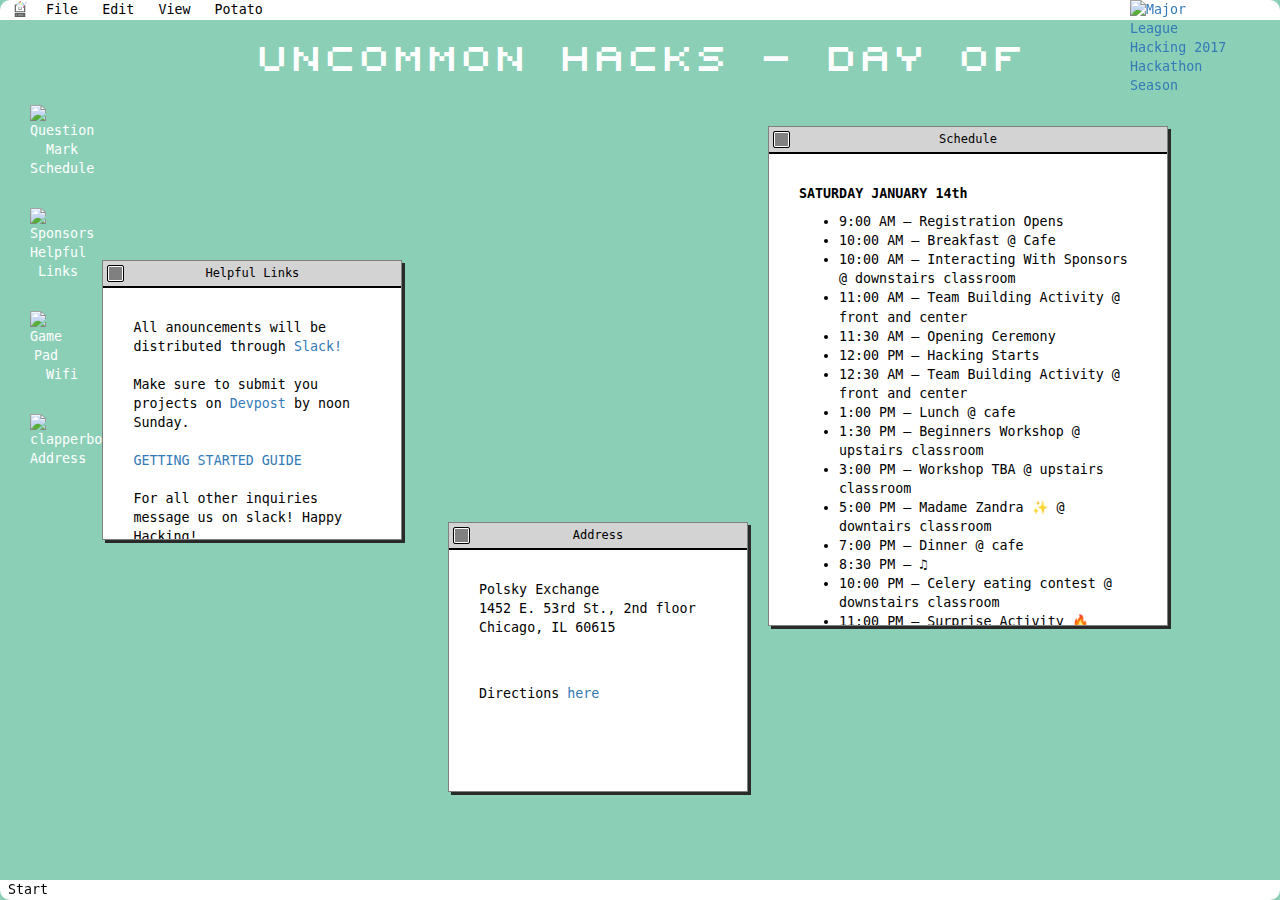
==== dayof.html @ e3c8b9fa "added locations" ====
<!DOCTYPE html>
<html>
<head lang="en">
  <title>&#220;n&#231;&#246;mm&#246;n Ha&#162;ks</title>
  <meta charset="UTF-8">
  <meta name="viewport" content="width=device-width, initial-scale=1, maximum-scale=1, user-scalable=no">
  <!--TODO: favicon-->
  <link rel="icon" type="image/png" href="img/icon32.png">

  <!--fonts-->
  <!--<link href="https://fonts.googleapis.com/css?family=Fira+Sans|Monofett" rel="stylesheet"> -->
  <link rel="stylesheet" media="screen" href="https://fontlibrary.org/face/chicagoflf" type="text/css"/>
  <script src="https://use.fontawesome.com/d37b143e0c.js"></script>

    <!--<link href="//fonts.googleapis.com/css?family=Lato:300" rel="stylesheet" type="text/css">-->

  <!-- Bootstrap css -->
  <link rel="stylesheet" href="stylesheets/bootstrap/css/bootstrap.min.css">

  <!--jquery-->
  <script src="https://ajax.googleapis.com/ajax/libs/jquery/3.1.0/jquery.min.js"></script>
  <link rel="stylesheet" href="https://ajax.googleapis.com/ajax/libs/jqueryui/1.11.4/themes/smoothness/jquery-ui.css">
  <script src="https://ajax.googleapis.com/ajax/libs/jqueryui/1.11.4/jquery-ui.min.js"></script>
  <script src="js/jquery.ui.touch-punch.min.js"></script>


  <link href="stylesheets/main.css" rel="stylesheet" type="text/css">
  <script src="js/index.js"></script>

  <!-- google analytics-->
  <script>
  (function(i,s,o,g,r,a,m){i['GoogleAnalyticsObject']=r;i[r]=i[r]||function(){
  (i[r].q=i[r].q||[]).push(arguments)},i[r].l=1*new Date();a=s.createElement(o),
  m=s.getElementsByTagName(o)[0];a.async=1;a.src=g;m.parentNode.insertBefore(a,m)
  })(window,document,'script','https://www.google-analytics.com/analytics.js','ga');

  ga('create', 'UA-85726594-1', 'auto');
  ga('send', 'pageview');

</script>
</head>

<body>
  <!--menu bar-->
  <div class="menu-bar">
    <img src="img/logo-square.svg" alt="small-logo" style="width:20px;height:20px;padding-bottom:2px;">
    &nbsp;File&nbsp;&nbsp;&nbsp;Edit&nbsp;&nbsp;&nbsp;View&nbsp;&nbsp;&nbsp;Potato
  </div>

  <!--bottom bar-->
  <div class="bottom-bar">
    &nbsp;Start
  </div>

  <div class="container-fluid">
    <a id="mlh-trust-badge" class="hidden-phone" href="https://mlh.io/seasons/na-2017/events?utm_source=na-2017&utm_medium=TrustBadge&utm_campaign=na-2017&utm_content=black" target="_blank"><img src="https://s3.amazonaws.com/logged-assets/trust-badge/2017/gray.svg" alt="Major League Hacking 2017 Hackathon Season" style="width:100%"></a>

    <div>
      <h1>uncommon hacks - day of</h1>
    </div>

    
    <div class="desktop-icon hidden-phone" id="games-desktop-icon" data-launches="words-window">
          <img src="img/Icons_web-02.svg" alt="Question Mark" width=48><br>
          Schedule
    </div>
    <div class="desktop-icon hidden-phone" id="games-desktop-icon" data-launches="sponsors-window">
      <img src="img/Icons_web-02.svg" alt="Sponsors" width=48><br>
      Helpful &nbsp;Links
    </div>
    <div class="desktop-icon hidden-phone" id="games-desktop-icon" data-launches="games-window">
      <img src="img/Icons_web-02.svg" alt="Game Pad" width=48><br>
      &nbsp;&nbsp;Wifi
    </div>
    <div class="desktop-icon hidden-phone" id="games-desktop-icon" data-launches="video-window">
          <img src="img/Icons_web-02.svg" alt="clapperboard" width=48><br>
          Address
    </div>
    <!-- <div class = "desktop-icon hidden-phone" id="logo">
          <img src="img/uncommon_logo_1024_720.png" alt="small-logo" style="width:170px;height:120px;">
    </div> -->

    <div class="page-container">


        <!--WORDS WINDOW-->
        <div class="window" id="words-window">
          <div class="toolbar">
            <div class="hider"></div>
            Schedule
          </div>
          <div class="window-content-scrollable">
            <p><strong>SATURDAY JANUARY 14th</strong></p>
              <ul>
                <li>9:00 AM – Registration Opens</li>
                <li>10:00 AM – Breakfast @ Cafe</li>
                <li>10:00 AM – Interacting With Sponsors @ downstairs classroom</li>
                <li>11:00 AM – Team Building Activity @ front and center</li>
                <li>11:30 AM – Opening Ceremony</li>
                <li>12:00 PM – Hacking Starts</li>
                <li>12:30 AM – Team Building Activity @ front and center</li>
                <li>1:00 PM – Lunch @ cafe</li>
                <li>1:30 PM – Beginners Workshop @ upstairs classroom</li>
                <li>3:00 PM – Workshop TBA @ upstairs classroom</li>
                <li>5:00 PM – Madame Zandra &#10024; @ downtairs classroom</li>
                <li>7:00 PM – Dinner @ cafe</li>
                <li>8:30 PM – &#9835;</li>
                <li>10:00 PM – Celery eating contest @ downstairs classroom</li>
                <li>11:00 PM – Surprise Activity &#128293;</li>
              </ul>
            <p><strong>SUNDAY JANUARY 15th</strong></p>
              <ul>
                <li>12:00 AM – Midnight Snack @ cafe</li>
                <li>12:30 AM – Cup Stacking @ downstairs classroom</li>
                <li>1:00 AM – Sleeping &#9978; @ upstairs classroom</li>
                <li>2:00 AM – Soylent Pong @ downstairs</li>
                <li>9:00 AM – Breakfast @ cafe</li>
                <li>12:00 PM – Hacking OVER</li>
                <li>12:00 PM – Lunch @ cafe</li>
                <li>1:00 PM – EXPO</li>
                <li>3:00 PM – Chosen groups present to everyone + Awards &#127941;</li>
                <li>4:00 PM – HACKATHON OVER</li>
              </ul>
          </div>
        </div>

        <!--SPONSORS WINDOW-->
        <div class="window" id="link-window">
          <div class="toolbar">
            <div class="hider"></div>
            Helpful Links
          </div>
          <div class="window-content-scrollable">
            All anouncements will be distributed through <a href="https://uncommonhacks2017.slack.com/">Slack!</a>
            <br>
            <br>
            Make sure to submit you projects on <a href="https://uncommonhacks2017.devpost.com">Devpost</a> by noon Sunday.
            <br>
            <br>
            <a href="https://github.com/uncommonhacks/guide">GETTING STARTED GUIDE</a>
            <br>
            <br>
            For all other inquiries message us on slack! Happy Hacking!
            


          </div>
        </div>

      <!--<div class="row">-->
        <!--DIRECTIONS-->
        <div class="window" id="address-window">
          <div class="toolbar">
            <div class="hider"></div>
            Address
          </div>
   		  <div class="window-content">
            <p>Polsky Exchange <br>
            1452 E. 53rd St., 2nd floor <br>
            Chicago, IL 60615</p>
            <br>
            <br>
            Directions <a href="https://github.com/uncommonhacks/guide/blob/master/directions.md">here</a>
          </div>
        </div>

        <!--POLSKY-->
        <div class="window hidden" id="games-window">
          <div class="toolbar">
            <button class="hider"></button>
            Wifi
          </div>
          <div class="window-content">
            <p>how to wifi</p>
          </div>
        </div>
      <!--</div>-->

    </div>
  </div>
</body>
---- stylesheets/main.css ----
html body {
  background: url(../img/Wallpaper-tile.png); 
  /*-webkit-background-size: cover;
  -moz-background-size: cover;
  -o-background-size: cover;*/
  /*background-size: cover;*/
  /*background-color: #5E5F5F;*/
  font-family: ChicagoFLF, Krungthep, Silom, monospace;
  font-size: 10pt;
}

.page-container {
  padding: 2%;
}

@font-face {
  font-family: "Beef'd";
  src: url("/fonts/beefd/beefd.ttf");
}

h1 {
  font-family: "Beef'd", ChicagoFLF, Krungthep, Silom, monospace;
  /*font-weight: 400;*/
  text-align: center;
  font-size: 18pt;
  line-height: 1.5;
  color: white;
}

h2 {
  font-size: 14pt;
  margin-top: 0;
}


/* ~~~ windows ~~~ */

.window {
  background-color: white;
  color: black;
  box-shadow: 3px 3px #2a2a2a;
  border: 1px solid gray;
  /*outline: 2px solid white;*/
  padding: 0;
}

.window-content {
  border-top: 2px solid black;
}



/* Smartphones (portrait and landscape) ----------- */
@media only screen and (max-device-width : 767px) {
  .window {
    width: 97%;
    position: relative;
    margin-bottom: 15px;
  }

  .window-content {
    border-top: 2px solid black;
    padding: 15px;
  }

  #supporter-window {
    text-align: center;
  }
  #partner-window {
    text-align: center;
  }

  .window-content-scrollable {
    border-top: 2px solid black;
    padding: 15px;
  }

  .hidden-phone {
    display: none;
  }
}

/* Desktops and laptops ----------- */
@media only screen and (min-device-width : 768px) {
  .window {
    position: absolute;
    min-width: 300px;
    min-height: 270px;
  }

  .window-content {
    border-top: 2px solid black;
    padding: 30px;
    overflow: auto;
    height: 100%;
  }

  .window-content-scrollable {
    border-top: 2px solid black;
    padding: 30px;
    overflow: auto;
    height: calc(100% - 25px);
  }

  #intro-window {
    top: 10%;
    left: 10%;
    width: 400px;
    font-size: 11pt;
  }

  #words-window {
    top: 14%;
    left: 60%;
    /*right: 20%;*/
    width: 400px;
    height: 500px;
  }

  #supporter-window {
    bottom: 10%;
    left: calc(60% - 420px);
    width: 400px;
    height: 355px;
    text-align: center;
  }

  #supporter-window .window-content-scrollable {
    padding-top: 10px;
    padding-left: 0;
    padding-right: 0;
  }

  #partner-window {
    bottom: 2%;
    left: 8%;
    width: 250px;
    height: 280px;
    text-align: center;
  }

  #link-window {
    bottom: 40%;
    left: 8%;
    width: 250px;
    height: 280px;
  }

  #video-window {
    bottom: 12%;
    left: calc(55% - 400px);
    width: 500px;
  }

  #address-window {
    bottom: 12%;
    left: 35%;
    width: 250px;
  }

  #games-window {
    top: 20%;
    right: 20%;
  }

  #cube-window {
    bottom: 10%;
    right: 10%;
  }

  #trail-window {
    /*width: 564px;*/
    /*height: 414px;*/
    bottom: 13%;
    left: 7%;
  }
}


/* ~~ window toolbar ~~ */

.toolbar {
  /*padding: 8px;*/
  background-color: lightgray;
  font-size: 9pt;
  /*height: 25px;*/
  line-height: 25px;
  text-align: center;
  cursor: -webkit-grab;
  cursor: grab;
}

.hider {
  position: absolute;
  top: 5px;
  left: 5px;
  padding: 1px;
  height: 15px;
  width: 15px;
  background-color: gray;
  /*margin: 5px;*/
  /*padding: 3px;*/
}

/* inputs */

.btn-default {
  border-radius: 0;
  border: 2px solid black;
  box-shadow: 2px 2px slategray;
  margin: 5px;
}

.btn-primary {
  border-radius: 0;
  background-color: #C1C2C5;
  color: black;
  /*border: 0;*/
}

.hider {
  outline: 1px solid black;
  border: 1px solid white;
  border-radius: 1px;
  background-color: gray;
}

.hider:active {
  background-color: #586e75;
}

.input-group-addon {
  border-radius: 0px;
  background-color: white;
}

.input-group {
  border: 1px solid black;
}

.form-control {
  border-radius: 0;
  /*border: 1px solid gray;*/
  /*height: 50px;*/
}

/*~~~ menu bar ~~~*/

.menu-bar {
  height: 20px;
  color: black;
  width: 100%;
  background-color: white;
  border-top-left-radius: 10px;
  border-top-right-radius: 10px;
  padding-left: 10px;
}

/*~~~ bottom bar ~~~*/

.bottom-bar {
  position: fixed;
  bottom: 0;
  height: 20px;
  width: 100%;
  background-color: white;
  border-bottom-left-radius: 10px;
  border-bottom-right-radius: 10px;
  color: black;
}

/*~~~ launcher/desktop icons ~~~*/

.launcher-icon {
  text-align: center;
  align-content: center;
  background-color: white;
  border: 0;
  margin: 10px;
}

.desktop-icon {
  text-align: center;
  align-content: center;
  width: 20px;
  color: white;
  border: 0;
  margin: 30px;
  /*position: absolute;*/
  left: 40px;
}


.hidden {
  display: none;
}

#game-iframe {
  display: none;
  height: 200px;
}

iframe { 
  display: block;
}

#mlh-trust-badge { 
  /*display:block;*/
  max-width:100px;
  min-width:60px;
  position:fixed;
  right:50px;top:0;
  width:10%;
  z-index:10000
}

.supporter-logo {
  margin: 10px;
}
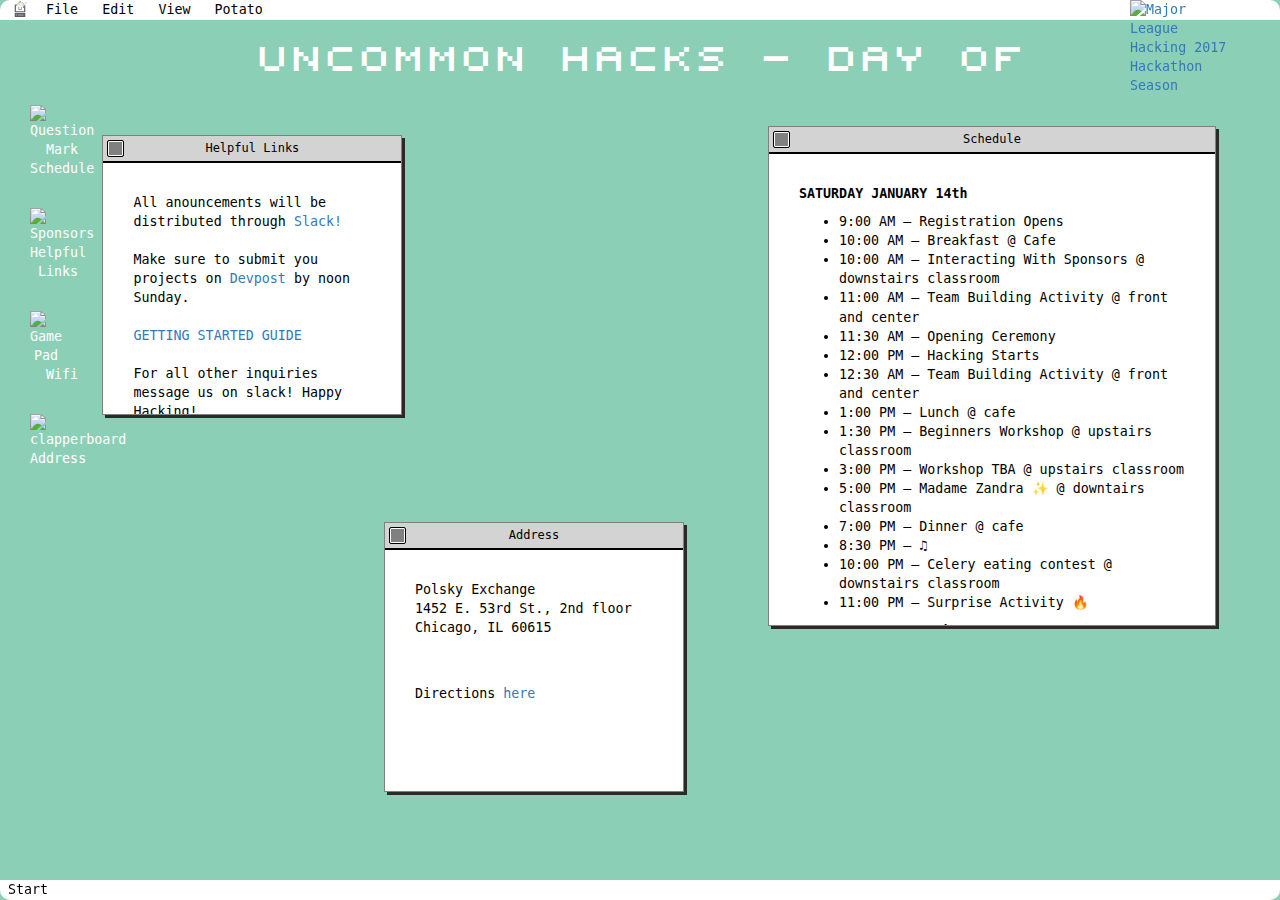
==== commit 3ca3026e: "chnaged format" ====
--- a/dayof.html
+++ b/dayof.html
@@ -84,7 +84,7 @@
 
 
         <!--WORDS WINDOW-->
-        <div class="window" id="words-window">
+        <div class="window" id="sched-window">
           <div class="toolbar">
             <div class="hider"></div>
             Schedule
--- a/stylesheets/main.css
+++ b/stylesheets/main.css
@@ -117,6 +117,14 @@
     height: 500px;
   }
 
+  #sched-window {
+    top: 14%;
+    left: 60%;
+    /*right: 20%;*/
+    width: 35%;
+    height: 500px;
+  }
+
   #supporter-window {
     bottom: 10%;
     left: calc(60% - 420px);
@@ -140,7 +148,7 @@
   }
 
   #link-window {
-    bottom: 40%;
+    top: 15%;
     left: 8%;
     width: 250px;
     height: 280px;
@@ -154,7 +162,7 @@
 
   #address-window {
     bottom: 12%;
-    left: 35%;
+    left: 30%;
     width: 250px;
   }
 
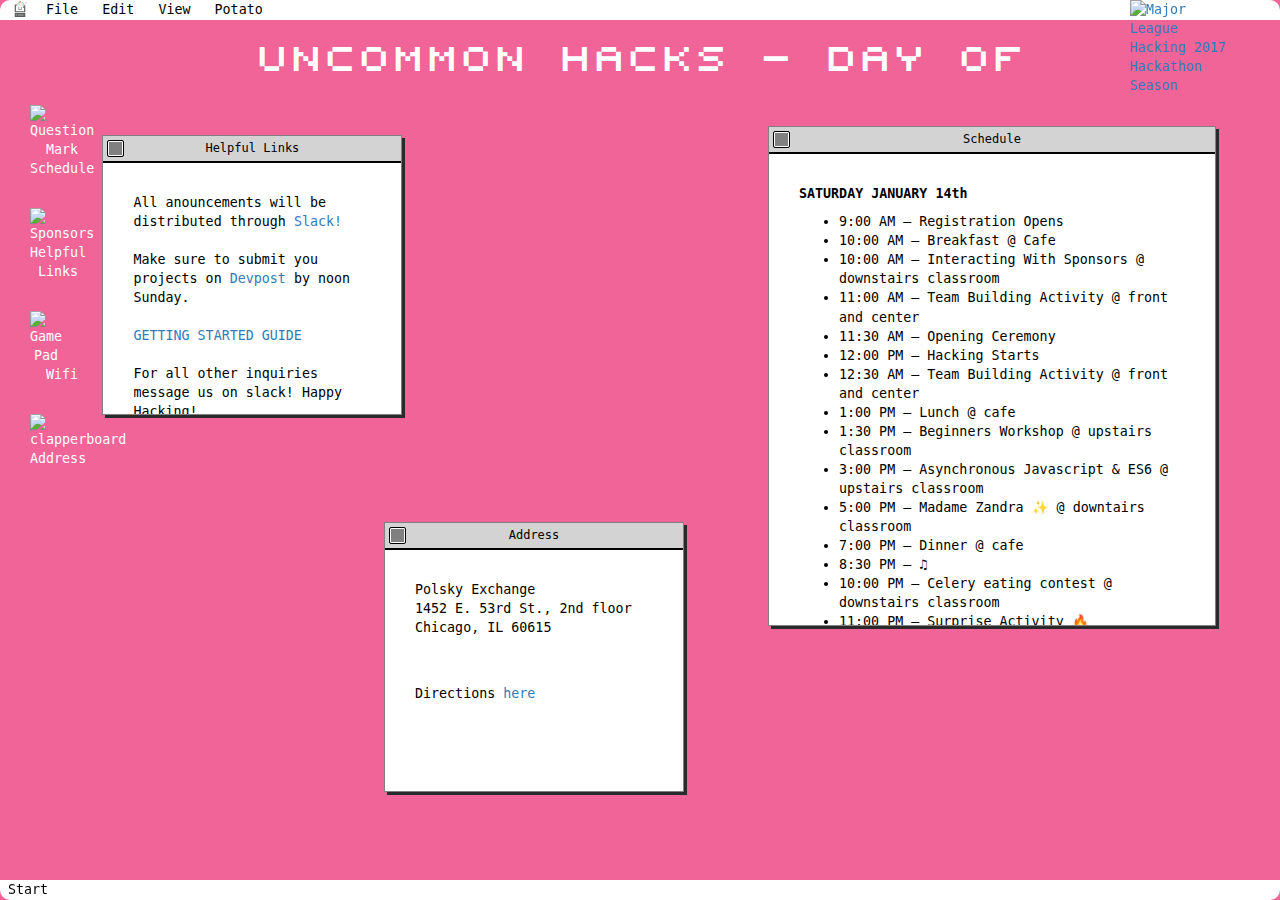
==== commit cc588e6b: "updates stevies workshop" ====
--- a/dayof.html
+++ b/dayof.html
@@ -101,7 +101,7 @@
                 <li>12:30 AM – Team Building Activity @ front and center</li>
                 <li>1:00 PM – Lunch @ cafe</li>
                 <li>1:30 PM – Beginners Workshop @ upstairs classroom</li>
-                <li>3:00 PM – Workshop TBA @ upstairs classroom</li>
+                <li>3:00 PM – Asynchronous Javascript & ES6 @ upstairs classroom</li>
                 <li>5:00 PM – Madame Zandra &#10024; @ downtairs classroom</li>
                 <li>7:00 PM – Dinner @ cafe</li>
                 <li>8:30 PM – &#9835;</li>
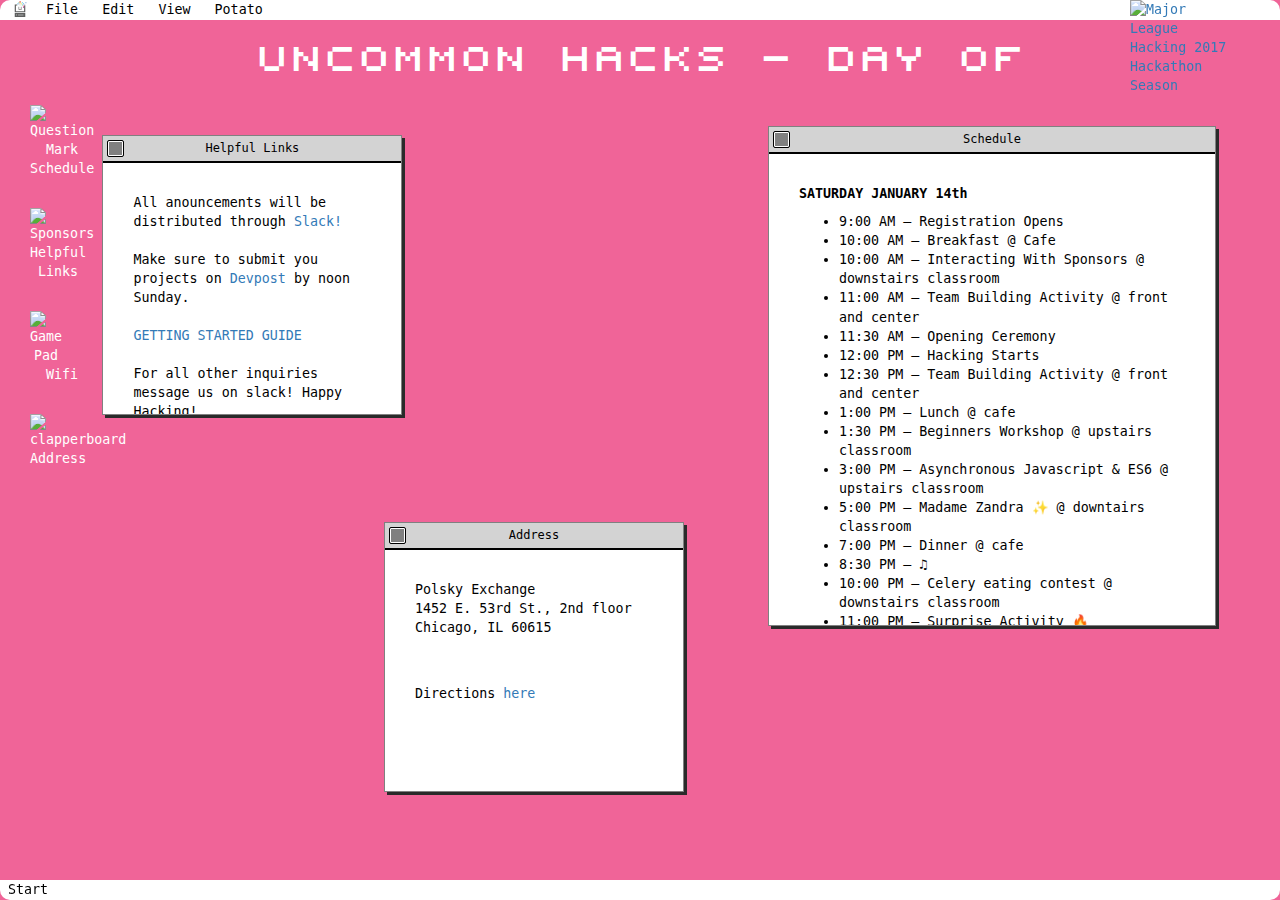
==== commit c64da9ec: "adding wifi info" ====
--- a/dayof.html
+++ b/dayof.html
@@ -98,7 +98,7 @@
                 <li>11:00 AM – Team Building Activity @ front and center</li>
                 <li>11:30 AM – Opening Ceremony</li>
                 <li>12:00 PM – Hacking Starts</li>
-                <li>12:30 AM – Team Building Activity @ front and center</li>
+                <li>12:30 PM – Team Building Activity @ front and center</li>
                 <li>1:00 PM – Lunch @ cafe</li>
                 <li>1:30 PM – Beginners Workshop @ upstairs classroom</li>
                 <li>3:00 PM – Asynchronous Javascript & ES6 @ upstairs classroom</li>
@@ -171,7 +171,11 @@
             Wifi
           </div>
           <div class="window-content">
-            <p>how to wifi</p>
+            <p>Network: uchicago-guest <br>
+               Guest Username: uncommonhacks <br>
+               Guest Password: 2017hackathon <br>
+               Feel free to also use <a href="https://www.eduroam.us/get-started/support">eduroam.</a>
+               </p>
           </div>
         </div>
       <!--</div>-->
--- a/stylesheets/main.css
+++ b/stylesheets/main.css
@@ -127,9 +127,9 @@
 
   #supporter-window {
     bottom: 10%;
-    left: calc(60% - 420px);
-    width: 400px;
-    height: 355px;
+    left: calc(62% - 420px);
+    width: 380px;
+    height: 350px;
     text-align: center;
   }
 
@@ -141,9 +141,9 @@
 
   #partner-window {
     bottom: 2%;
-    left: 8%;
-    width: 250px;
-    height: 280px;
+    left: 7%;
+    width: 200px;
+    /*height: 220px;*/
     text-align: center;
   }
 
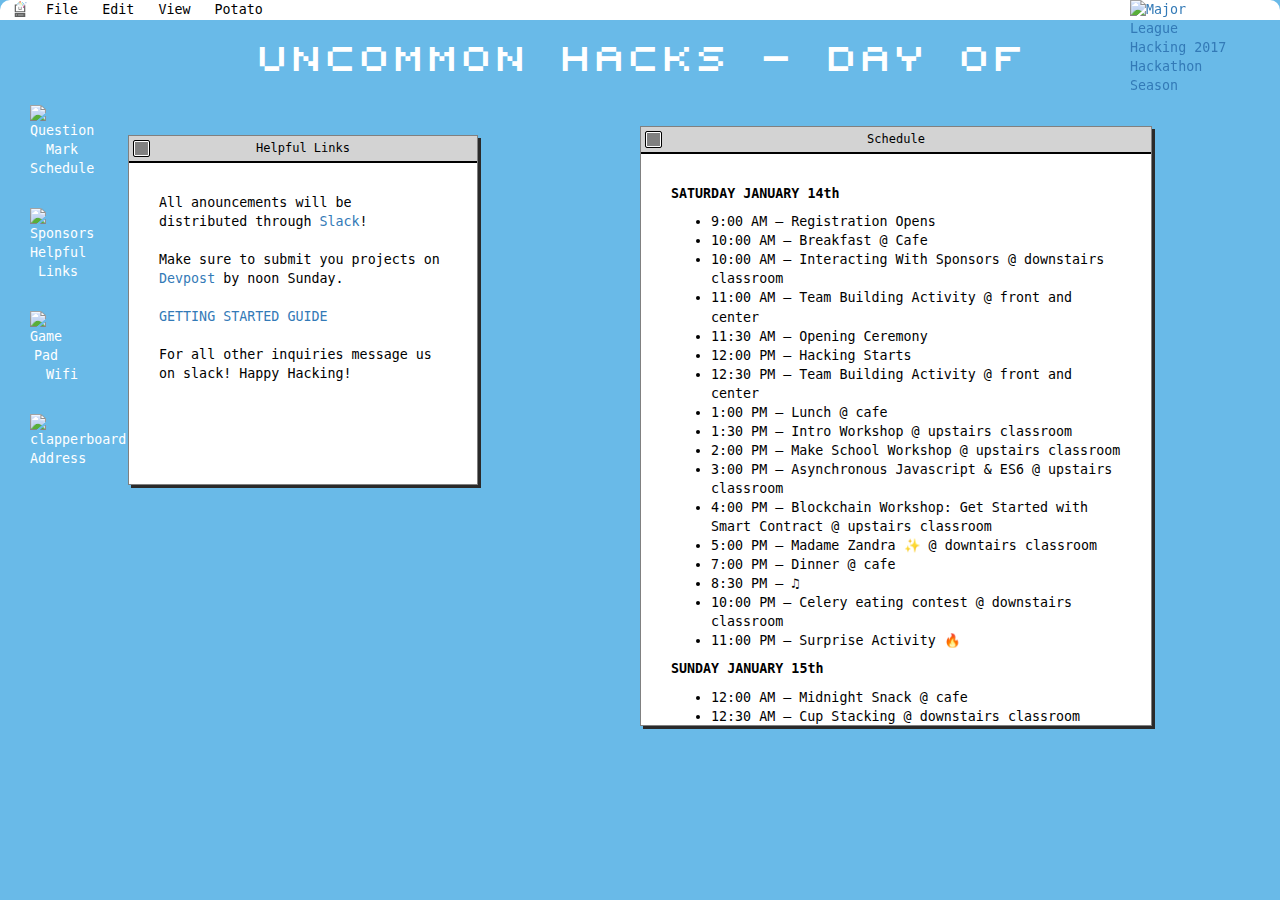
==== commit 24baf00a: "day of changes" ====
--- a/dayof.html
+++ b/dayof.html
@@ -48,9 +48,9 @@
   </div>
 
   <!--bottom bar-->
-  <div class="bottom-bar">
+  <!--<div class="bottom-bar">
     &nbsp;Start
-  </div>
+  </div>-->
 
   <div class="container-fluid">
     <a id="mlh-trust-badge" class="hidden-phone" href="https://mlh.io/seasons/na-2017/events?utm_source=na-2017&utm_medium=TrustBadge&utm_campaign=na-2017&utm_content=black" target="_blank"><img src="https://s3.amazonaws.com/logged-assets/trust-badge/2017/gray.svg" alt="Major League Hacking 2017 Hackathon Season" style="width:100%"></a>
@@ -60,11 +60,11 @@
     </div>
 
     
-    <div class="desktop-icon hidden-phone" id="games-desktop-icon" data-launches="words-window">
+    <div class="desktop-icon hidden-phone" id="games-desktop-icon" data-launches="shced-window">
           <img src="img/Icons_web-02.svg" alt="Question Mark" width=48><br>
           Schedule
     </div>
-    <div class="desktop-icon hidden-phone" id="games-desktop-icon" data-launches="sponsors-window">
+    <div class="desktop-icon hidden-phone" id="games-desktop-icon" data-launches="links-window">
       <img src="img/Icons_web-02.svg" alt="Sponsors" width=48><br>
       Helpful &nbsp;Links
     </div>
@@ -72,7 +72,7 @@
       <img src="img/Icons_web-02.svg" alt="Game Pad" width=48><br>
       &nbsp;&nbsp;Wifi
     </div>
-    <div class="desktop-icon hidden-phone" id="games-desktop-icon" data-launches="video-window">
+    <div class="desktop-icon hidden-phone" id="games-desktop-icon" data-launches="address-window">
           <img src="img/Icons_web-02.svg" alt="clapperboard" width=48><br>
           Address
     </div>
@@ -81,6 +81,27 @@
     </div> -->
 
     <div class="page-container">
+
+        <!--SPONSORS WINDOW-->
+        <div class="window" id="link-window">
+          <div class="toolbar">
+            <div class="hider"></div>
+            Helpful Links
+          </div>
+          <div class="window-content-scrollable">
+            All anouncements will be distributed through <a href="https://uncommonhacks2017.slack.com/" target="_blank">Slack</a>!
+            <br>
+            <br>
+            Make sure to submit you projects on <a href="https://uncommonhacks2017.devpost.com" target="_blank">Devpost</a> by noon Sunday.
+            <br>
+            <br>
+            <a href="https://github.com/uncommonhacks/guide" target="_blank">GETTING STARTED GUIDE</a>
+            <br>
+            <br>
+            For all other inquiries message us on slack! Happy Hacking!
+            <br>
+          </div>
+        </div>
 
 
         <!--WORDS WINDOW-->
@@ -100,8 +121,10 @@
                 <li>12:00 PM – Hacking Starts</li>
                 <li>12:30 PM – Team Building Activity @ front and center</li>
                 <li>1:00 PM – Lunch @ cafe</li>
-                <li>1:30 PM – Beginners Workshop @ upstairs classroom</li>
+                <li>1:30 PM – Intro Workshop @ upstairs classroom</li>
+                <li>2:00 PM – Make School Workshop @ upstairs classroom</li>
                 <li>3:00 PM – Asynchronous Javascript & ES6 @ upstairs classroom</li>
+                <li>4:00 PM – Blockchain Workshop: Get Started with Smart Contract @ upstairs classroom</li>
                 <li>5:00 PM – Madame Zandra &#10024; @ downtairs classroom</li>
                 <li>7:00 PM – Dinner @ cafe</li>
                 <li>8:30 PM – &#9835;</li>
@@ -124,32 +147,12 @@
           </div>
         </div>
 
-        <!--SPONSORS WINDOW-->
-        <div class="window" id="link-window">
-          <div class="toolbar">
-            <div class="hider"></div>
-            Helpful Links
-          </div>
-          <div class="window-content-scrollable">
-            All anouncements will be distributed through <a href="https://uncommonhacks2017.slack.com/">Slack!</a>
-            <br>
-            <br>
-            Make sure to submit you projects on <a href="https://uncommonhacks2017.devpost.com">Devpost</a> by noon Sunday.
-            <br>
-            <br>
-            <a href="https://github.com/uncommonhacks/guide">GETTING STARTED GUIDE</a>
-            <br>
-            <br>
-            For all other inquiries message us on slack! Happy Hacking!
-            
 
 
-          </div>
-        </div>
 
       <!--<div class="row">-->
         <!--DIRECTIONS-->
-        <div class="window" id="address-window">
+        <div class="window hidden" id="address-window">
           <div class="toolbar">
             <div class="hider"></div>
             Address
@@ -158,7 +161,6 @@
             <p>Polsky Exchange <br>
             1452 E. 53rd St., 2nd floor <br>
             Chicago, IL 60615</p>
-            <br>
             <br>
             Directions <a href="https://github.com/uncommonhacks/guide/blob/master/directions.md">here</a>
           </div>
@@ -173,7 +175,7 @@
           <div class="window-content">
             <p>Network: uchicago-guest <br>
                Guest Username: uncommonhacks <br>
-               Guest Password: 2017hackathon <br>
+               Guest Password: 2017hackathon <br><br>
                Feel free to also use <a href="https://www.eduroam.us/get-started/support">eduroam.</a>
                </p>
           </div>
--- a/stylesheets/main.css
+++ b/stylesheets/main.css
@@ -119,10 +119,12 @@
 
   #sched-window {
     top: 14%;
-    left: 60%;
+    left: 50%;
     /*right: 20%;*/
-    width: 35%;
-    height: 500px;
+    width: 40%;
+    height: 600px;
+    min-width: 400px;
+    max-height: 80%;
   }
 
   #supporter-window {
@@ -149,9 +151,9 @@
 
   #link-window {
     top: 15%;
-    left: 8%;
-    width: 250px;
-    height: 280px;
+    left: 10%;
+    width: 350px;
+    height: 350px;
   }
 
   #video-window {
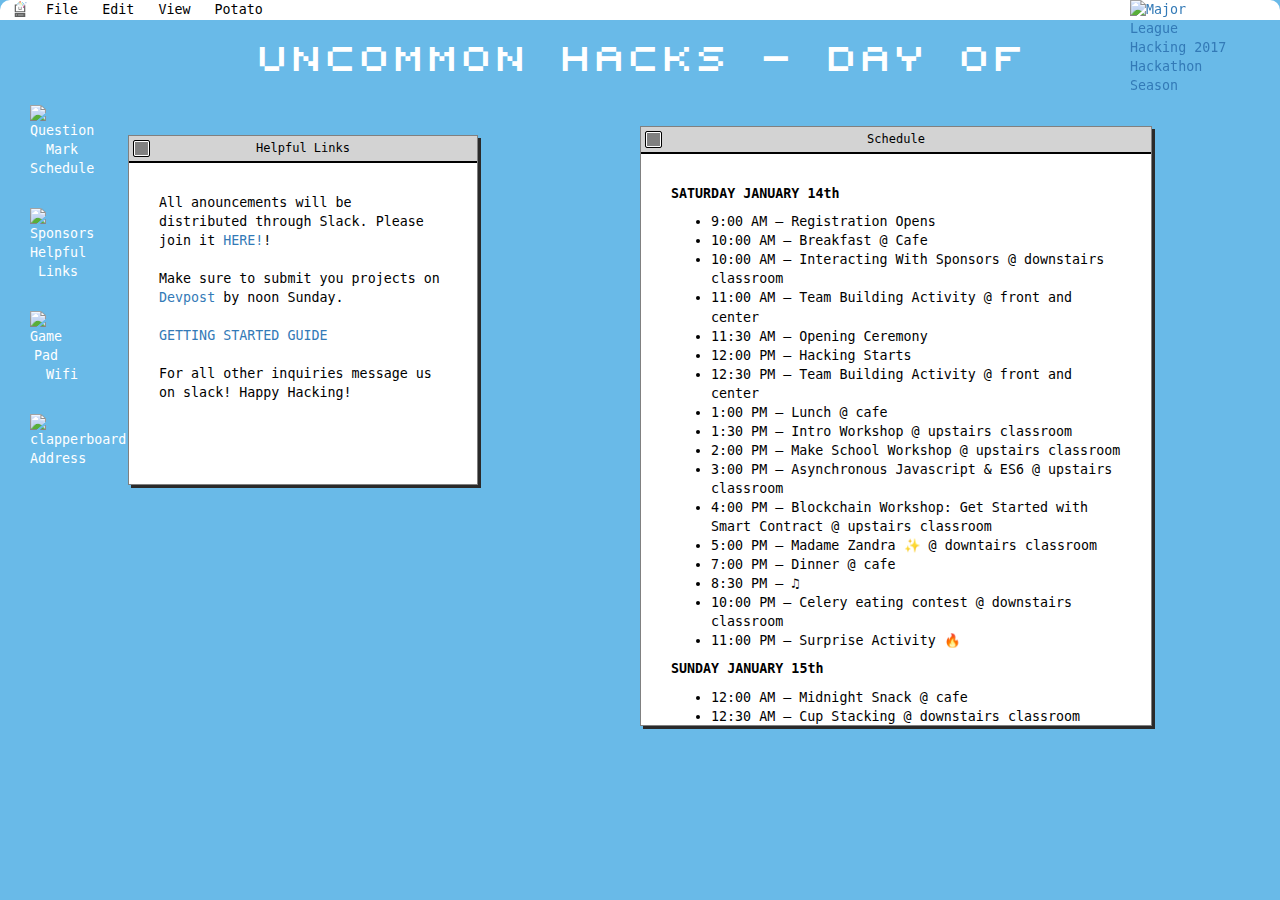
==== commit 3c665103: "Added the actual slack invite that will let them automatically join" ====
--- a/dayof.html
+++ b/dayof.html
@@ -59,7 +59,7 @@
       <h1>uncommon hacks - day of</h1>
     </div>
 
-    
+
     <div class="desktop-icon hidden-phone" id="games-desktop-icon" data-launches="shced-window">
           <img src="img/Icons_web-02.svg" alt="Question Mark" width=48><br>
           Schedule
@@ -89,7 +89,7 @@
             Helpful Links
           </div>
           <div class="window-content-scrollable">
-            All anouncements will be distributed through <a href="https://uncommonhacks2017.slack.com/" target="_blank">Slack</a>!
+            All anouncements will be distributed through Slack. Please join it  <a href="https://uncommonhacks2017.slack.com/shared_invite/MTI4MjU3NTM2MTE4LTE0ODQzNzE4ODQtZGY3OWZhNWZiYQ" target="_blank">HERE!</a>!
             <br>
             <br>
             Make sure to submit you projects on <a href="https://uncommonhacks2017.devpost.com" target="_blank">Devpost</a> by noon Sunday.
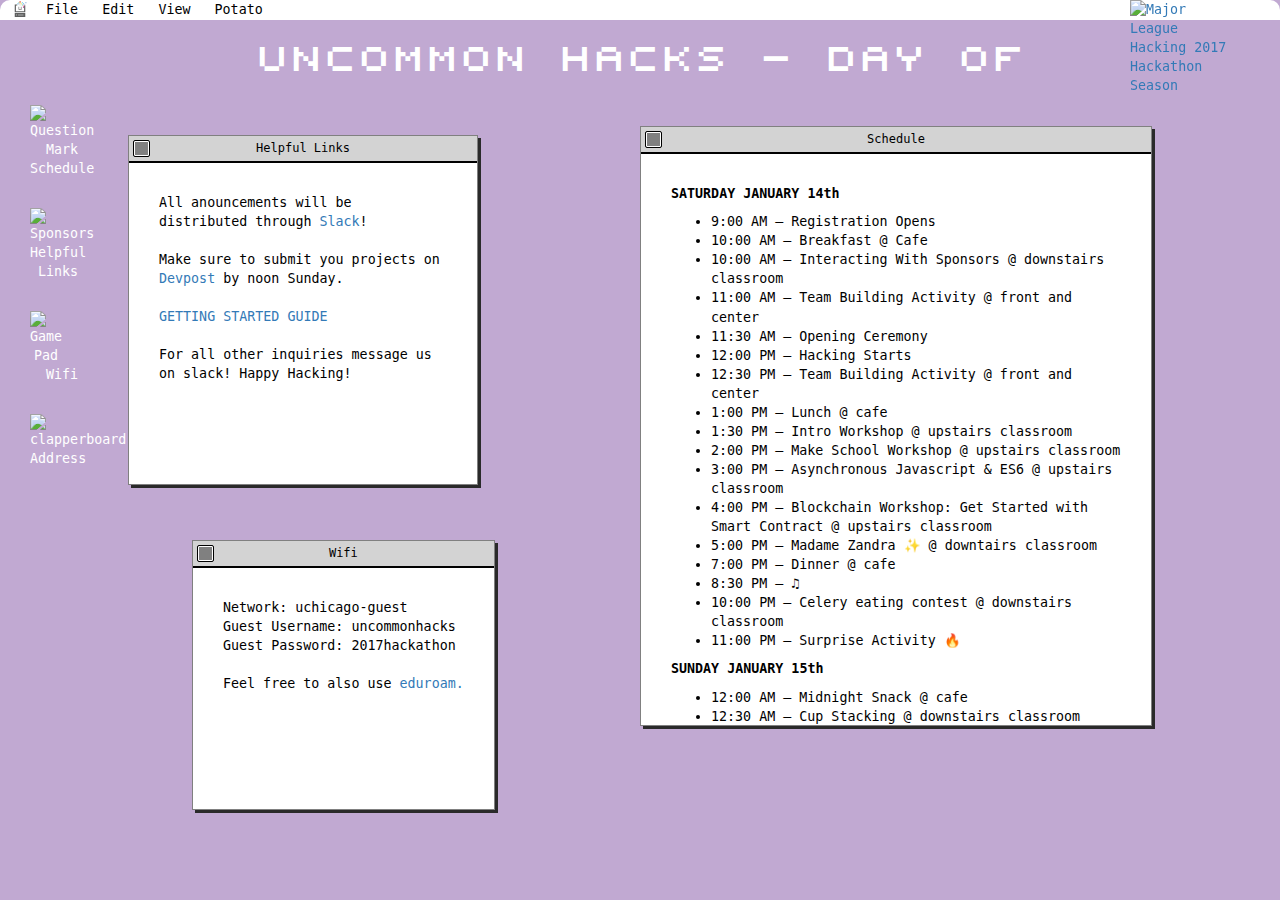
==== commit 51eb49f3: "wifi" ====
--- a/dayof.html
+++ b/dayof.html
@@ -59,7 +59,7 @@
       <h1>uncommon hacks - day of</h1>
     </div>
 
-
+    
     <div class="desktop-icon hidden-phone" id="games-desktop-icon" data-launches="shced-window">
           <img src="img/Icons_web-02.svg" alt="Question Mark" width=48><br>
           Schedule
@@ -89,7 +89,7 @@
             Helpful Links
           </div>
           <div class="window-content-scrollable">
-            All anouncements will be distributed through Slack. Please join it  <a href="https://uncommonhacks2017.slack.com/shared_invite/MTI4MjU3NTM2MTE4LTE0ODQzNzE4ODQtZGY3OWZhNWZiYQ" target="_blank">HERE!</a>!
+            All anouncements will be distributed through <a href="https://uncommonhacks2017.slack.com/" target="_blank">Slack</a>!
             <br>
             <br>
             Make sure to submit you projects on <a href="https://uncommonhacks2017.devpost.com" target="_blank">Devpost</a> by noon Sunday.
@@ -167,7 +167,7 @@
         </div>
 
         <!--POLSKY-->
-        <div class="window hidden" id="games-window">
+        <div class="window" id="wifi-window">
           <div class="toolbar">
             <button class="hider"></button>
             Wifi
--- a/stylesheets/main.css
+++ b/stylesheets/main.css
@@ -171,6 +171,10 @@
   #games-window {
     top: 20%;
     right: 20%;
+  }
+  #wifi-window {
+    bottom: 10%;
+    left: 15%;
   }
 
   #cube-window {
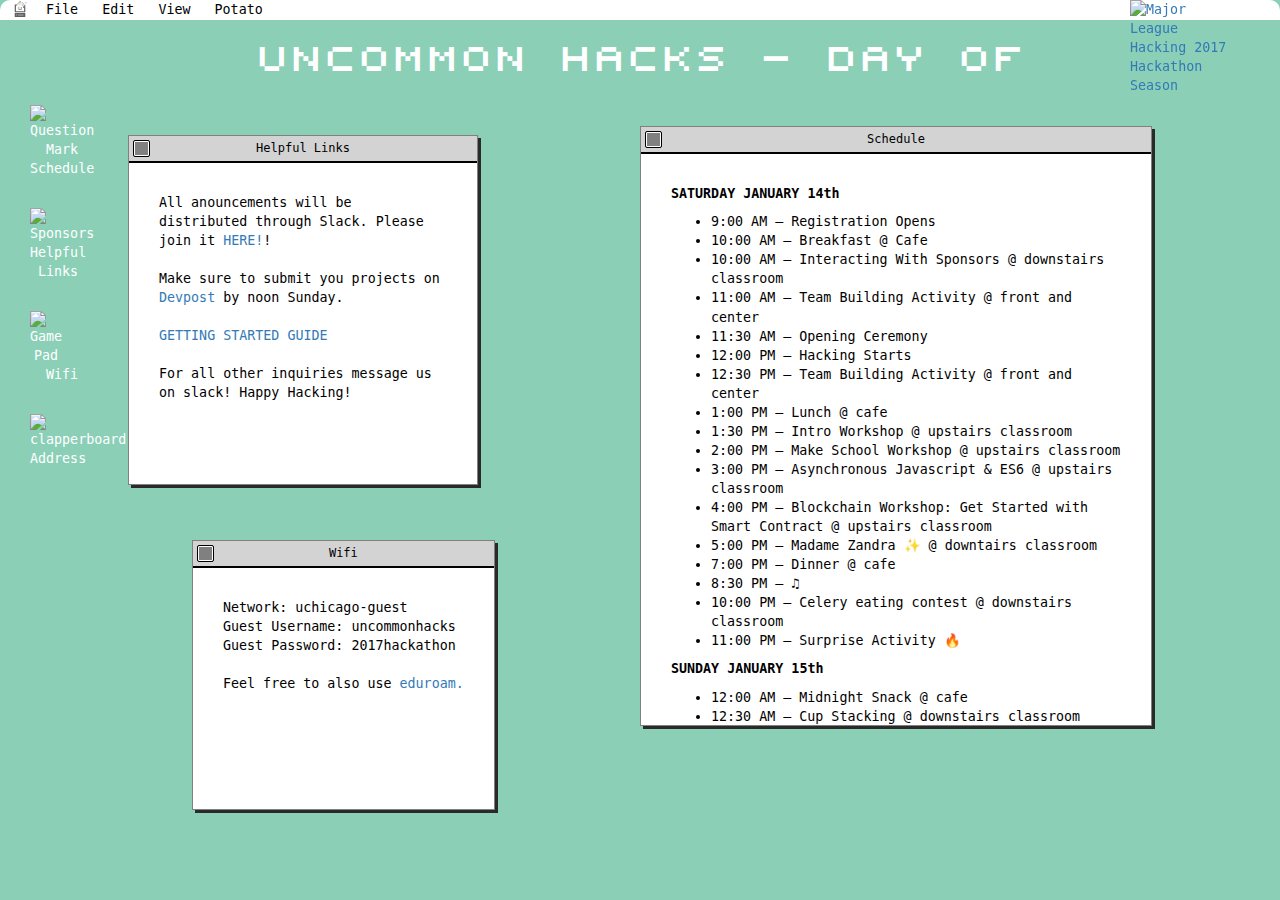
==== commit 5954400c: "Merge branch 'master' of github.com:uncommonhacks/glowing-potato" ====
--- a/dayof.html
+++ b/dayof.html
@@ -59,7 +59,7 @@
       <h1>uncommon hacks - day of</h1>
     </div>
 
-    
+
     <div class="desktop-icon hidden-phone" id="games-desktop-icon" data-launches="shced-window">
           <img src="img/Icons_web-02.svg" alt="Question Mark" width=48><br>
           Schedule
@@ -89,7 +89,7 @@
             Helpful Links
           </div>
           <div class="window-content-scrollable">
-            All anouncements will be distributed through <a href="https://uncommonhacks2017.slack.com/" target="_blank">Slack</a>!
+            All anouncements will be distributed through Slack. Please join it  <a href="https://uncommonhacks2017.slack.com/shared_invite/MTI4MjU3NTM2MTE4LTE0ODQzNzE4ODQtZGY3OWZhNWZiYQ" target="_blank">HERE!</a>!
             <br>
             <br>
             Make sure to submit you projects on <a href="https://uncommonhacks2017.devpost.com" target="_blank">Devpost</a> by noon Sunday.
